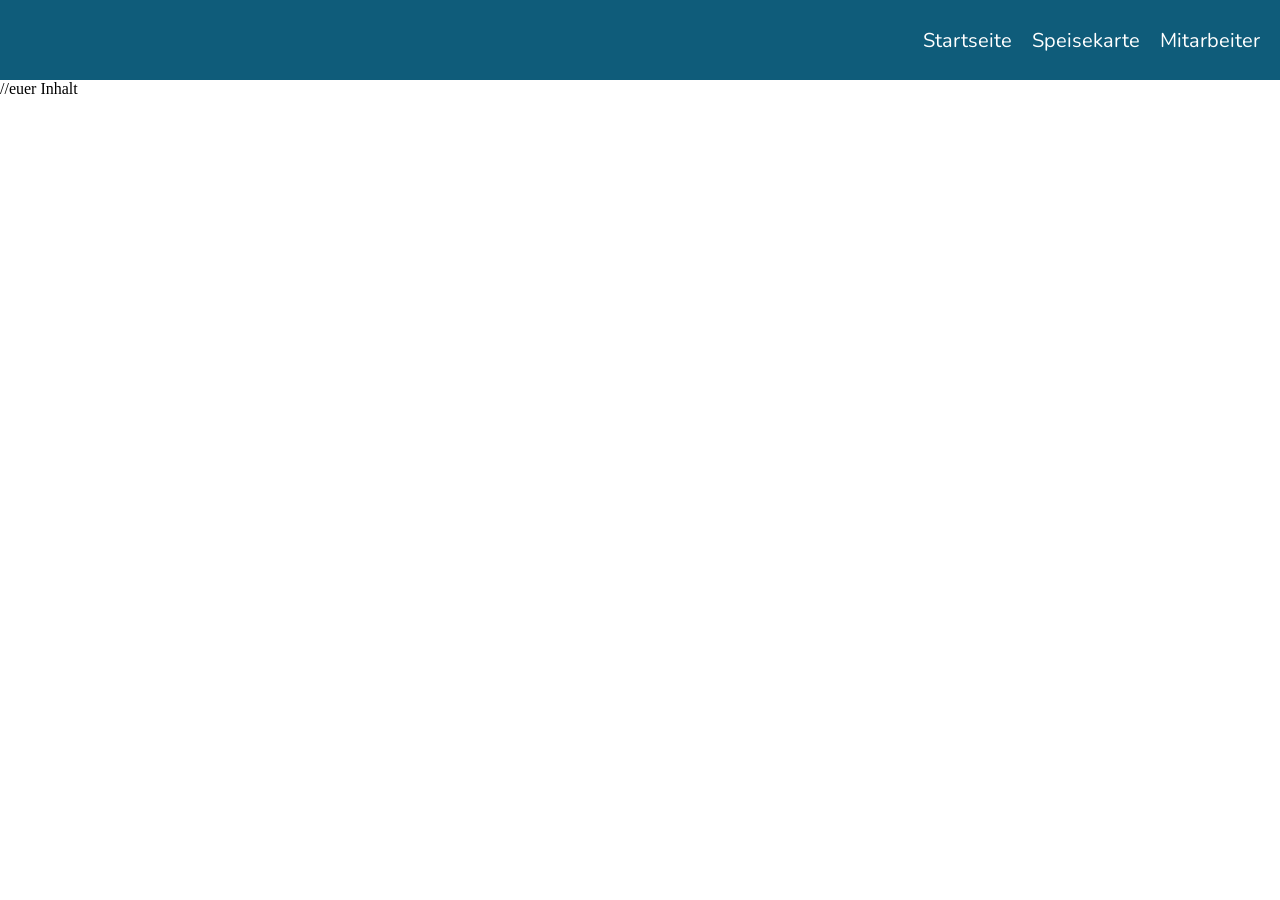
==== mitarbeiter.html @ cb53eb65 "meinen teil + vorlagen" ====
<!DOCTYPE html>
<html lang="de">
<head>
  <meta charset="UTF-8">
  <meta name="viewport" content="width=device-width, initial-scale=1.0">
  <title>Mitarbeiter - Krosse Krabbe</title>

  <!--schriften -->
  <link rel="preconnect" href="https://fonts.googleapis.com">
  <link rel="preconnect" href="https://fonts.gstatic.com" crossorigin>
  <link rel="stylesheet" href="https://fonts.googleapis.com/css2?family=Lilita+One&family=Nunito:wght@400;700&display=swap">

  <!--styleseets --> 
  <link rel="stylesheet" href="style.css">
</head>
<body>
<header>
  <div class="nav-leiste">
    <div class="logo"><img src="https://imgs.search.brave.com/SMmshw4uBbfMezgV8HNVYIJt54JvQYf8te3jxyseBW8/rs:fit:860:0:0:0/g:ce/aHR0cHM6Ly9taXIt/czMtY2RuLWNmLmJl/aGFuY2UubmV0L3By/b2plY3RzLzQwNC9h/Mjg5NDAxNjM0OTEw/OTEuWTNKdmNDd3hN/emd3TERFd09EQXNN/amN3TERBLmpwZw" alt=""></div>
      <nav>
        <a href="index.html">Startseite</a>
        <a href="speisekarte.html">Speisekarte</a>
        <a href="mitarbeiter.html">Mitarbeiter</a>
      </nav>
  </div>
</header>

  <main>
    //euer Inhalt
  </main>
</body>
</html>
---- style.css ----
/* Gemeinsam für alle Seiten von tobi */
:root {
    --meer: #0f5c7a;
    --meer-hell: #d9eef5;
    --holz: #8a5a33;
    --sand: #f6e7c1;
    --text: #2b2b2b;
    --schrift-titel: "Lilita One", "Arial Black", sans-serif;
    --schrift-text: "Nunito", Arial, sans-serif;
}

body {
    margin: 0;
}

/* navleiste: Logo links, Links rechts */
.nav-leiste {
    display: flex;
    justify-content: space-between;
    align-items: center;
    padding: 10px 20px;
    background: var(--meer);
}

.logo img {
    display: block;
    height: 60px;
}

nav {
    display: flex;
    gap: 20px;
}

nav a {
    color: white;
    font-family: var(--schrift-text);
    font-size: 20px;
    text-decoration: none;
}
/* Gemeinsam für alle Seiten von tobi/

// euer teil
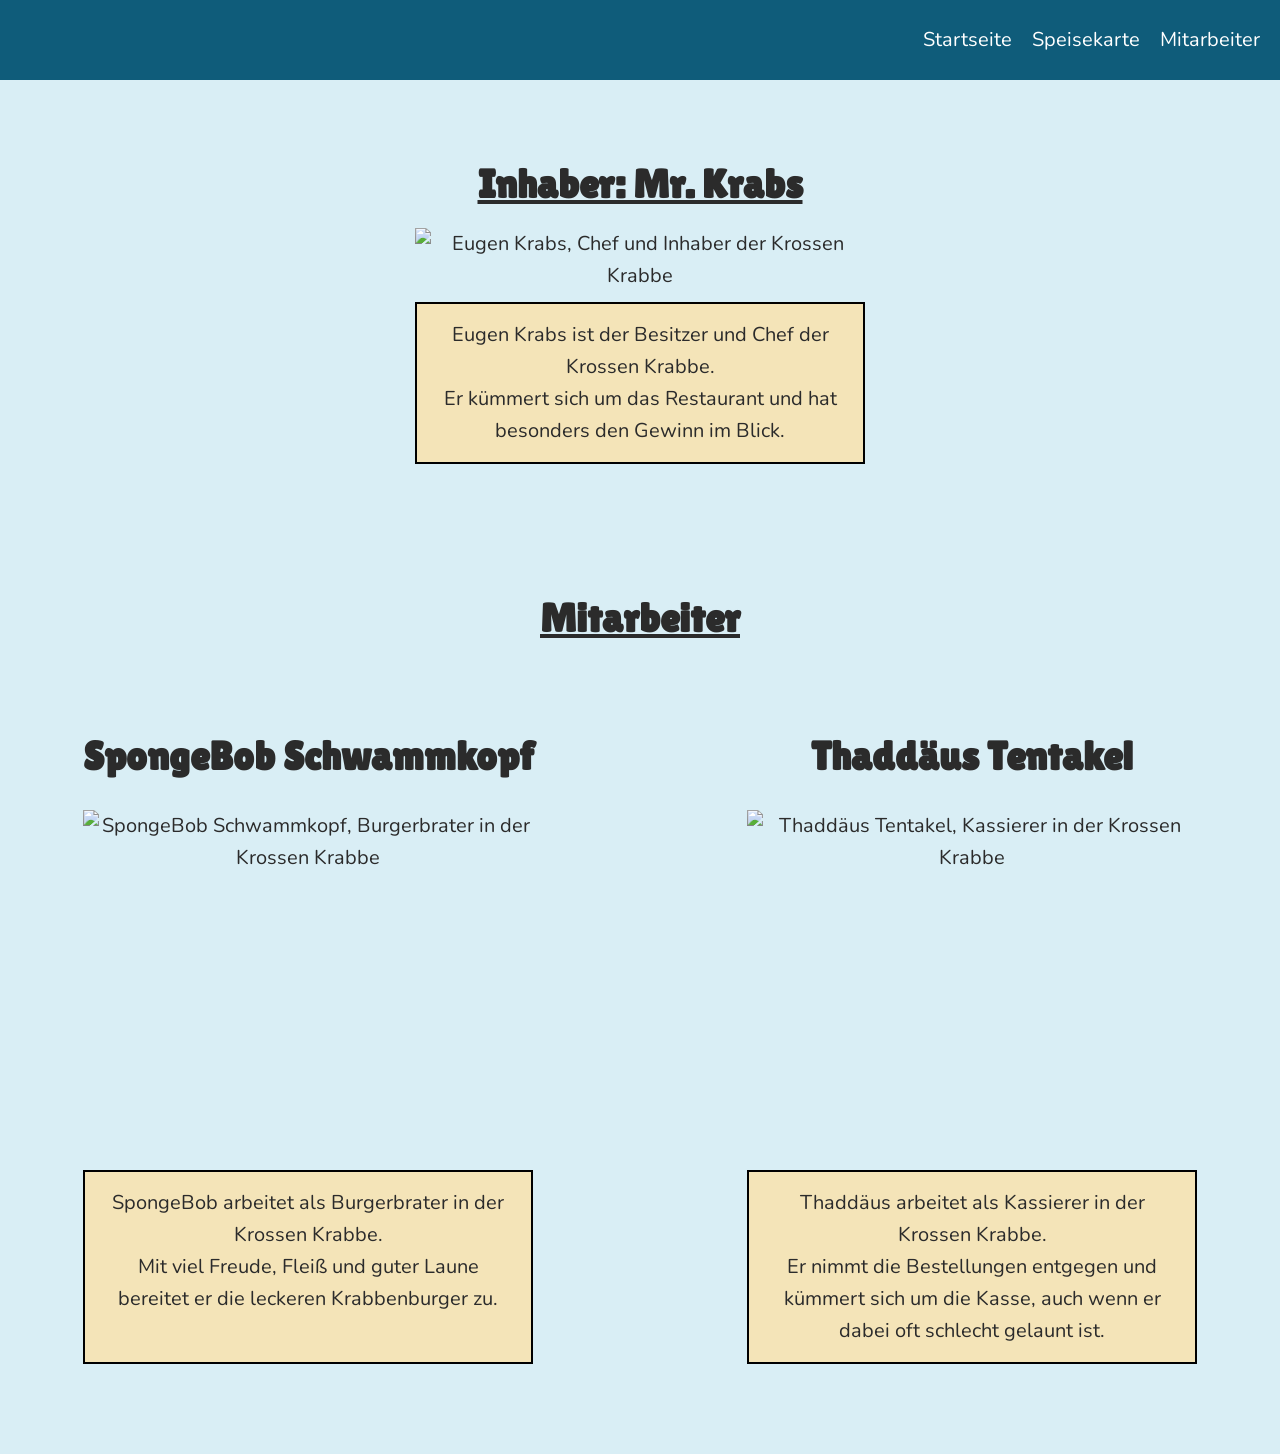
==== commit bbd6aa79: "mitarbeiter.html Added styles and content for Mitarbeiter layout including Inhaber and Mitarbeiter s" ====
--- a/mitarbeiter.html
+++ b/mitarbeiter.html
@@ -12,8 +12,90 @@
 
   <!--styleseets --> 
   <link rel="stylesheet" href="style.css">
+  <link rel="stylesheet" href="style-startseite.css">
+
+  <!--Mitarbeiter-Layout -->
+  <style>
+    body {
+      background-image: url("https://i.redd.it/763r2day3krb1.jpg");
+      background-size: cover;
+      background-position: center;
+      background-repeat: no-repeat;
+      background-attachment: fixed;
+    }
+
+    main {
+      text-align: center;
+    }
+
+    main h1 {
+      font-size: 2em;
+      font-weight: bold;
+      text-decoration: underline;
+      margin: 20px auto;
+    }
+
+    main h2 {
+      font-weight: bold;
+      text-align: center;
+      margin: 10px 0;
+    }
+
+    main img {
+      display: block;
+      width: 100%;
+      max-width: 450px;
+      height: auto;
+      margin: 20px auto 10px auto;
+    }
+
+    .beschreibung {
+      box-sizing: border-box;
+      border: 2px solid black;
+      background-color: #f4e4b8;
+      padding: 15px;
+      width: 100%;
+      max-width: 450px;
+      margin: 0 auto 30px auto;
+      text-align: center;
+    }
+
+    .inhaber {
+      margin-bottom: 40px;
+    }
+
+    /* Mitarbeiter nebeneinander, gleiche Höhe */
+    .mitarbeiter-reihe {
+      display: flex;
+      justify-content: space-between;
+      align-items: stretch;
+      gap: 40px;
+    }
+
+    .mitarbeiter-links,
+    .mitarbeiter-rechts {
+      width: 45%;
+      display: flex;
+      flex-direction: column;
+    }
+
+    /* Alle Mitarbeiterbilder gleich hoch, damit die Beschreibungen auf einer Höhe beginnen */
+    .mitarbeiter-links img,
+    .mitarbeiter-rechts img {
+      height: 350px;
+      object-fit: contain;
+    }
+
+    /* Beschreibungen füllen den Rest und sind gleich hoch */
+    .mitarbeiter-links .beschreibung,
+    .mitarbeiter-rechts .beschreibung {
+      flex: 1;
+    }
+  </style>
 </head>
 <body>
+
+
 <header>
   <div class="nav-leiste">
     <div class="logo"><img src="https://imgs.search.brave.com/SMmshw4uBbfMezgV8HNVYIJt54JvQYf8te3jxyseBW8/rs:fit:860:0:0:0/g:ce/aHR0cHM6Ly9taXIt/czMtY2RuLWNmLmJl/aGFuY2UubmV0L3By/b2plY3RzLzQwNC9h/Mjg5NDAxNjM0OTEw/OTEuWTNKdmNDd3hN/emd3TERFd09EQXNN/amN3TERBLmpwZw" alt=""></div>
@@ -25,8 +107,36 @@
   </div>
 </header>
 
-  <main>
-    //euer Inhalt
-  </main>
+
+
+<main>
+  <!-- Inhaber -->
+  <section class="inhaber">
+    <h1>Inhaber: Mr. Krabs</h1>
+    <img src="https://i.redd.it/vm2di4tgyh7d1.png" alt="Eugen Krabs, Chef und Inhaber der Krossen Krabbe">
+    <p class="beschreibung">Eugen Krabs ist der Besitzer und Chef der Krossen Krabbe.<br>Er kümmert sich um das Restaurant und hat besonders den Gewinn im Blick.</p>
+  </section>
+
+  <!-- Mitarbeiter -->
+  <h1>Mitarbeiter</h1>
+
+  <div class="mitarbeiter-reihe">
+    <!-- SpongeBob Schwammkopf (links) -->
+    <section class="mitarbeiter-links">
+      <h2>SpongeBob Schwammkopf</h2>
+      <img src="https://www.theodysseyonline.com/media-library/image.jpg?id=55710153&amp;width=980&amp;quality=50" alt="SpongeBob Schwammkopf, Burgerbrater in der Krossen Krabbe">
+      <p class="beschreibung">SpongeBob arbeitet als Burgerbrater in der Krossen Krabbe.<br>Mit viel Freude, Fleiß und guter Laune bereitet er die leckeren Krabbenburger zu.</p>
+    </section>
+
+    <!-- Thaddäus Tentakel (rechts) -->
+    <section class="mitarbeiter-rechts">
+      <h2>Thaddäus Tentakel</h2>
+      <img src="https://static.wikia.nocookie.net/spongebob/images/c/ca/Krusty_Krab_Training_Video_120.png/revision/latest/scale-to-width-down/1000?cb=20211125124457" alt="Thaddäus Tentakel, Kassierer in der Krossen Krabbe">
+      <p class="beschreibung">Thaddäus arbeitet als Kassierer in der Krossen Krabbe.<br>Er nimmt die Bestellungen entgegen und kümmert sich um die Kasse, auch wenn er dabei oft schlecht gelaunt ist.</p>
+    </section>
+  </div>
+</main>
+
+
 </body>
 </html>
--- a/style.css
+++ b/style.css
@@ -38,7 +38,7 @@
     font-size: 20px;
     text-decoration: none;
 }
-/* Gemeinsam für alle Seiten von tobi/
+/* Gemeinsam für alle Seiten von tobi */
 
-// euer teil
 
+
--- a/style-startseite.css
+++ b/style-startseite.css
@@ -0,0 +1,71 @@
+body {
+    font-family: var(--schrift-text);
+    font-size: 20px;
+    line-height: 1.6;
+    color: var(--text);
+    background: var(--meer-hell);
+}
+
+img {
+    max-width: 100%;
+}
+
+/* Sections: volle Breite, durch Hintergrundfarben getrennt */
+section {
+    padding: 60px 20px;
+    text-align: center;
+}
+
+h1,
+h2 {
+    margin: 0 0 20px;
+    font-family: var(--schrift-titel);
+    font-weight: normal;
+    line-height: 1.2;
+}
+
+h1 {
+    font-size: 64px;
+}
+
+h2 {
+    font-size: 40px;
+}
+
+.hero {
+    background: var(--meer-hell);
+    color: var(--text);
+}
+
+.hero h1 {
+    margin: 0;
+    color: var(--meer);
+}
+
+.invitation {
+    background: var(--sand);
+}
+
+.gif img {
+    width: 400px;
+}
+
+.where-to-find {
+    background: var(--meer);
+    color: white;
+}
+
+.map img {
+    display: block;
+    width: 800px;
+    margin: 0 auto;
+}
+
+.button {
+    display: inline-block;
+    padding: 12px 28px;
+    background: var(--holz);
+    color: white;
+    font-weight: 700;
+    text-decoration: none;
+}
